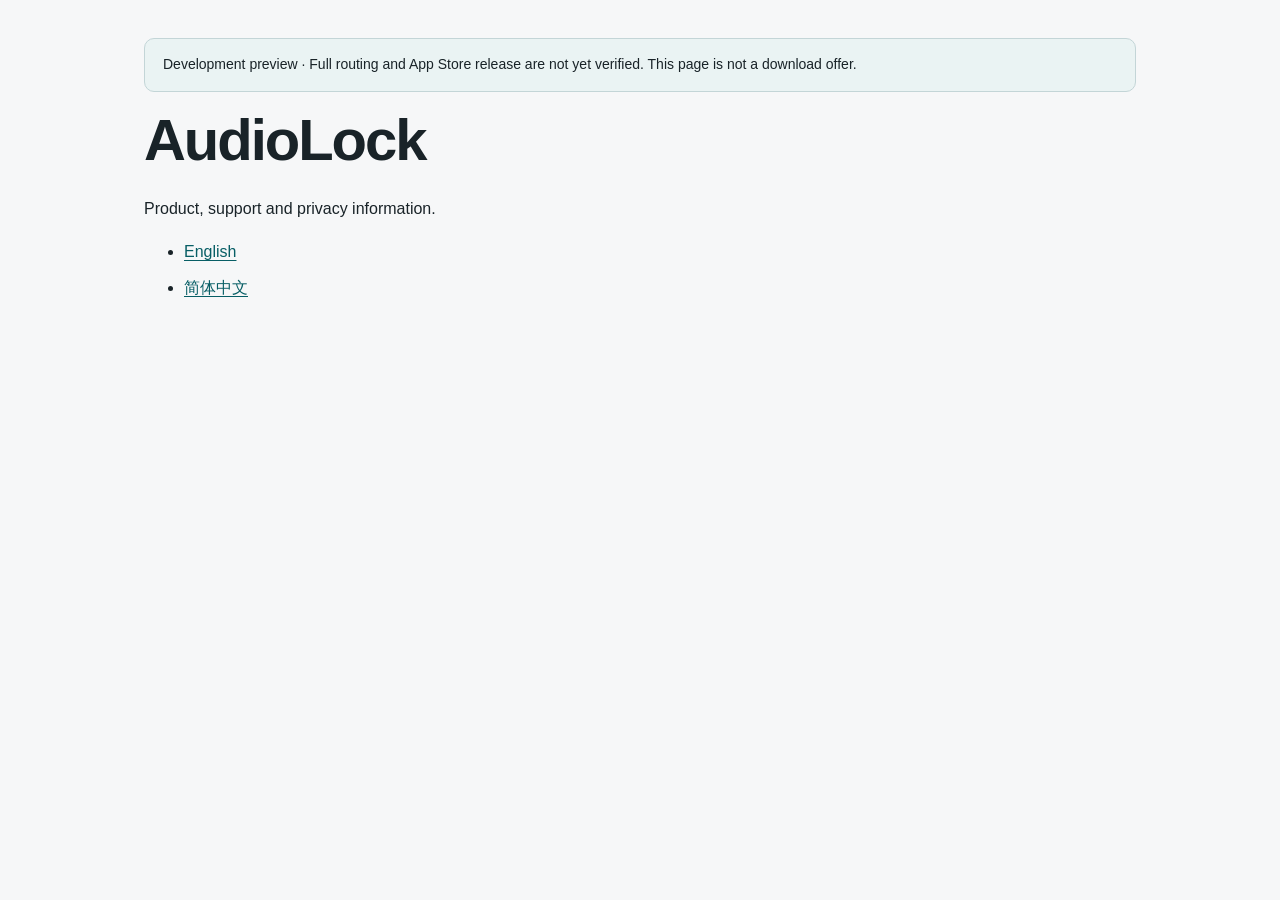
==== index.html @ 886449f1 "docs: publish AudioLock prelaunch support pages" ====
<!doctype html><html lang="en"><head><meta charset="utf-8"><meta name="viewport" content="width=device-width,initial-scale=1"><meta name="robots" content="noindex,follow"><title>AudioLock · Languages</title><link rel="stylesheet" href="styles.css"></head><body><main><p class="notice">Development preview · Full routing and App Store release are not yet verified. This page is not a download offer.</p><h1>AudioLock</h1><p>Product, support and privacy information.</p><ul><li><a lang="en-US" href="en-US/index.html">English</a></li><li><a lang="zh-Hans" href="zh-Hans/index.html">简体中文</a></li></ul></main></body></html>
---- styles.css ----
*{box-sizing:border-box}html{color-scheme:light dark}body{margin:0;background:#f6f7f8;color:#192328;font:16px/1.7 -apple-system,BlinkMacSystemFont,'Segoe UI',sans-serif}a{color:#075e65;text-underline-offset:3px}a:focus-visible{outline:3px solid #00a2ae;outline-offset:4px}header,main,footer{max-width:1040px;margin:auto;padding:24px}.top{display:flex;align-items:center;justify-content:space-between;gap:24px;flex-wrap:wrap}.brand{font-size:21px;font-weight:650;text-decoration:none;color:inherit}nav{display:flex;flex-wrap:wrap;gap:20px}nav a[aria-current=page]{font-weight:650}.notice{border:1px solid #c3d5d7;background:#eaf3f3;padding:14px 18px;border-radius:10px;font-size:14px}.hero{max-width:780px;padding:44px 0 28px}.eyebrow{font-size:13px;color:#54666e;letter-spacing:.04em}h1{font-size:clamp(32px,5.5vw,58px);line-height:1.16;letter-spacing:-.035em;margin:12px 0 22px;font-weight:650}h2{font-size:25px;line-height:1.3;margin:0 0 20px}h3{font-size:17px;margin:0 0 6px}.lead{font-size:20px;color:#40565e;text-wrap:balance}.section{padding:30px 0;border-top:1px solid #dbe1e4}.grid{display:grid;grid-template-columns:repeat(auto-fit,minmax(250px,1fr));gap:16px}.card{background:#fff;border:1px solid #dbe1e4;border-radius:12px;padding:22px}.card p{margin:7px 0}.muted,small{color:#54666e}.state{font-size:12px;border:1px solid #c3d5d7;border-radius:30px;padding:3px 8px;white-space:nowrap}.capability{display:flex;justify-content:space-between;gap:18px;padding:13px 0;border-bottom:1px solid #e1e6e8}.price{font-size:30px;font-weight:650;line-height:1.4}.copy{max-width:820px}.copy p{white-space:pre-line}details{padding:17px 0;border-bottom:1px solid #dbe1e4}summary{cursor:pointer;font-weight:600}details p{max-width:820px}.languages{font-size:13px;display:flex;gap:13px;flex-wrap:wrap;margin:25px 0}footer{border-top:1px solid #dbe1e4;font-size:13px}li{margin:9px 0}.button{display:inline-block;border-radius:8px;background:#075e65;color:white;padding:10px 16px;text-decoration:none;font-weight:600}@media(prefers-color-scheme:dark){body{background:#171d20;color:#edf2f4}a{color:#8cdbde}.lead,.muted,small,.eyebrow{color:#adbfc6}.card{background:#20292e;border-color:#3b4b53}.notice{background:#21383a;border-color:#456369}.section,footer,details,.capability{border-color:#3b4b53}.state{border-color:#60777d}.button{color:#fff;background:#23666b}}@media(max-width:600px){header,main,footer{padding:18px}.hero{padding-top:22px}.state{white-space:normal}.capability{align-items:start}.lead{font-size:18px}}
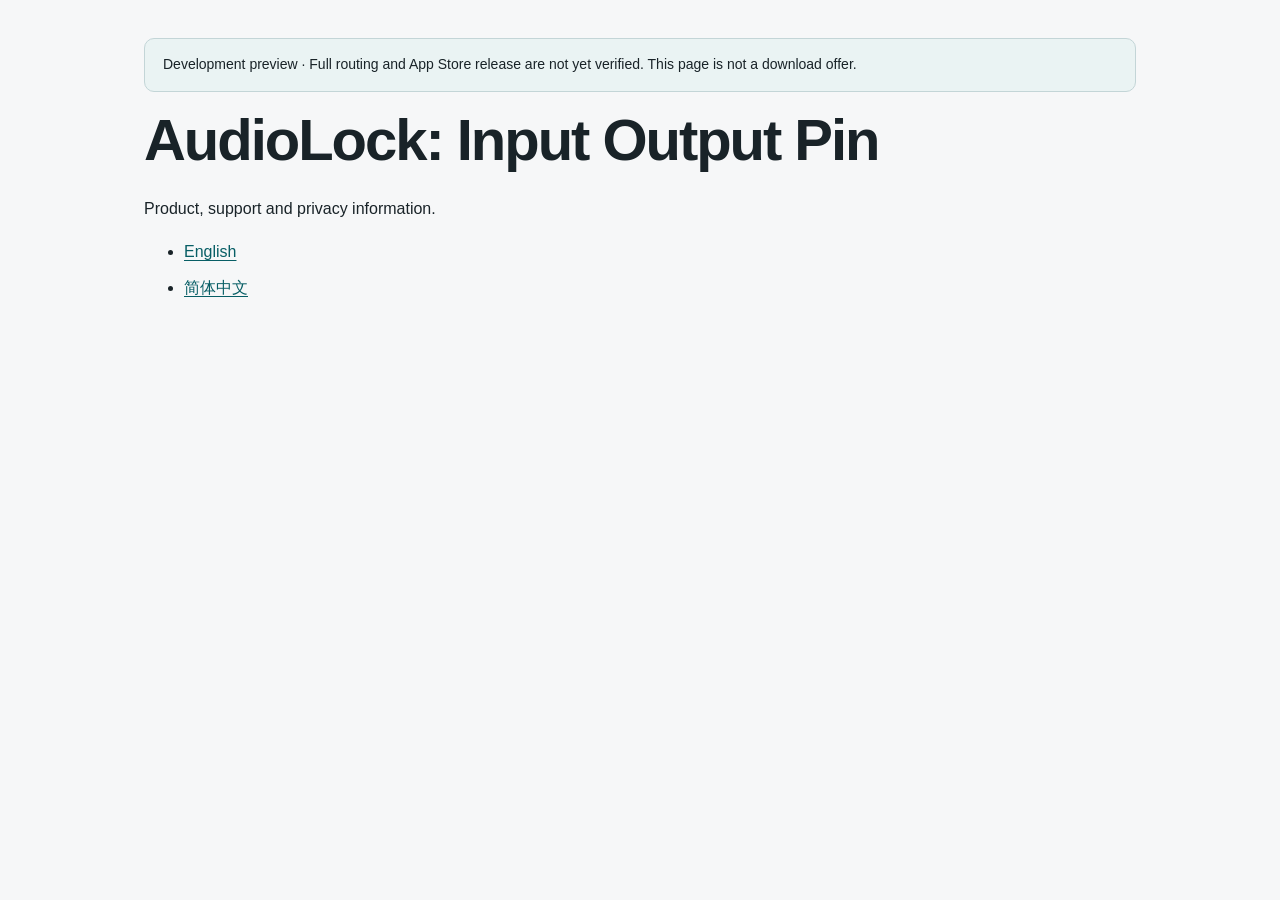
==== commit 7ff8b8e2: "docs: add verified Pages canonical and support URLs" ====
--- a/index.html
+++ b/index.html
@@ -1 +1 @@
-<!doctype html><html lang="en"><head><meta charset="utf-8"><meta name="viewport" content="width=device-width,initial-scale=1"><meta name="robots" content="noindex,follow"><title>AudioLock · Languages</title><link rel="stylesheet" href="styles.css"></head><body><main><p class="notice">Development preview · Full routing and App Store release are not yet verified. This page is not a download offer.</p><h1>AudioLock</h1><p>Product, support and privacy information.</p><ul><li><a lang="en-US" href="en-US/index.html">English</a></li><li><a lang="zh-Hans" href="zh-Hans/index.html">简体中文</a></li></ul></main></body></html>
+<!doctype html><html lang="en"><head><meta charset="utf-8"><meta name="viewport" content="width=device-width,initial-scale=1"><meta name="robots" content="noindex,follow"><title>AudioLock: Input Output Pin · Languages</title><link rel="canonical" href="https://kaylaoneal.github.io/audiolock-support/"><link rel="stylesheet" href="styles.css"></head><body><main><p class="notice">Development preview · Full routing and App Store release are not yet verified. This page is not a download offer.</p><h1>AudioLock: Input Output Pin</h1><p>Product, support and privacy information.</p><ul><li><a lang="en-US" href="en-US/index.html">English</a></li><li><a lang="zh-Hans" href="zh-Hans/index.html">简体中文</a></li></ul></main></body></html>
